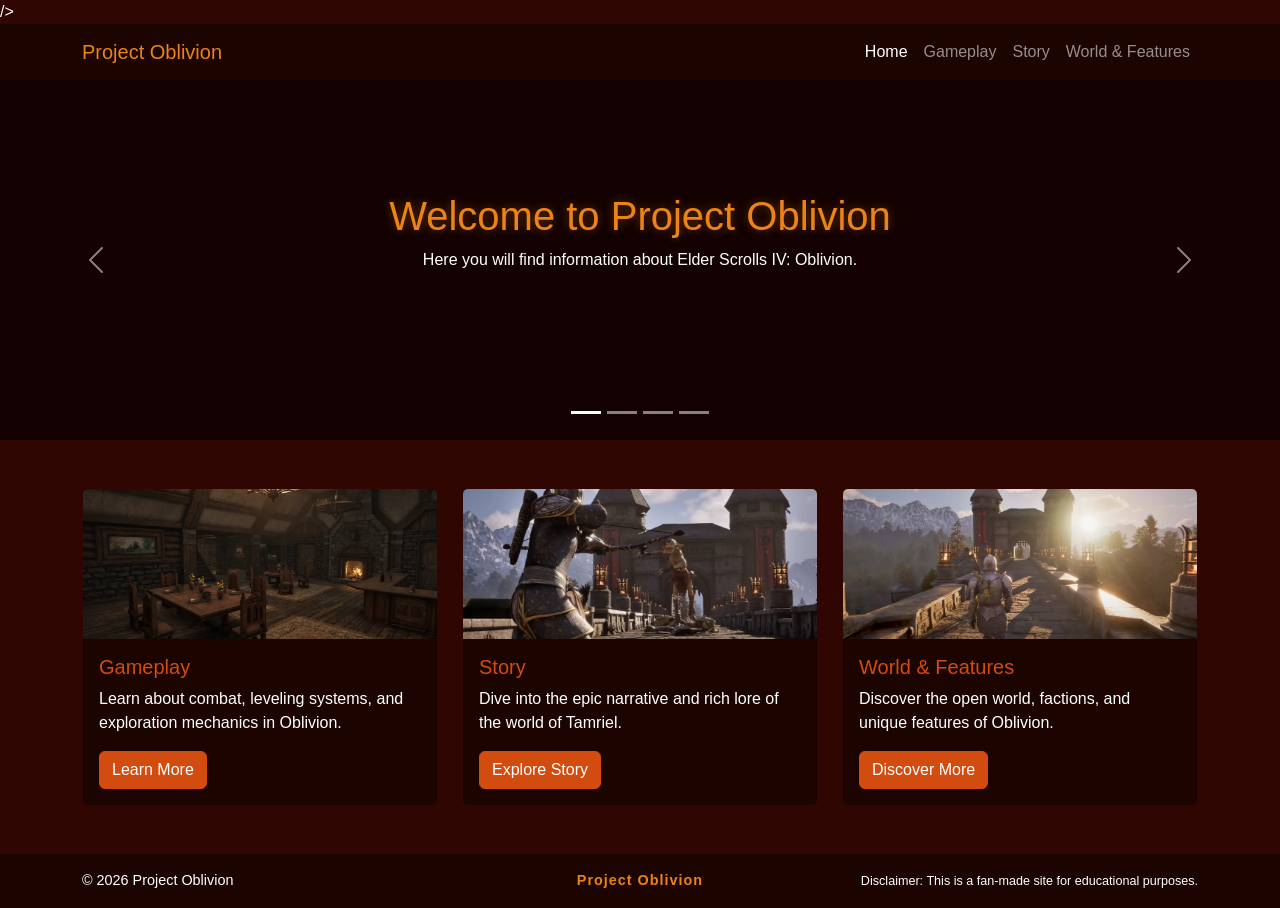
==== index.html @ f3b78ea9 "Update links to World & Features page and create the HTML file Co-authored-by: Copilot <copilot@gith" ====
<!doctype html>
<html lang="en">

<head>
  <meta charset="UTF-8" />
  <meta name="viewport" content="width=device-width, initial-scale=1.0" />
  <link href="https://cdn.jsdelivr.net/npm/bootstrap@5.3.3/dist/css/bootstrap.min.css" rel="stylesheet" />
  <link rel="stylesheet" href="style.css" />
  />

  <title>Project Oblivion</title>
</head>

<body>
  <header>
    <nav class="navbar navbar-expand-lg navbar-dark">
      <div class="container">
        <a class="navbar-brand" href="index.html">Project Oblivion</a>

        <button class="navbar-toggler" type="button" data-bs-toggle="collapse" data-bs-target="#mainNav"
          aria-controls="mainNav" aria-expanded="false" aria-label="Toggle navigation">
          <span class="navbar-toggler-icon"></span>
        </button>

        <div class="collapse navbar-collapse" id="mainNav">
          <ul class="navbar-nav ms-auto">
            <li class="nav-item">
              <a class="nav-link active" href="index.html">Home</a>
            </li>
            <li class="nav-item">
              <a class="nav-link" href="gameplay.html">Gameplay</a>
            </li>
            <li class="nav-item">
              <a class="nav-link" href="story.html">Story</a>
            </li>
            <li class="nav-item">
              <a class="nav-link" href="world&features.html">World & Features</a>
            </li>
          </ul>
        </div>
      </div>
    </nav>
  </header>

  <main>
    <section id="heroCarousel" class="carousel slide" data-bs-ride="carousel">
      <div class="carousel-indicators">
        <button type="button" data-bs-target="#heroCarousel" data-bs-slide-to="0" class="active"></button>
        <button type="button" data-bs-target="#heroCarousel" data-bs-slide-to="1"></button>
        <button type="button" data-bs-target="#heroCarousel" data-bs-slide-to="2"></button>
        <button type="button" data-bs-target="#heroCarousel" data-bs-slide-to="3"></button>
      </div>

      <div class="carousel-inner">
        <div class="carousel-item active hero-slide hero-slide-1">
          <div class="carousel-caption d-flex flex-column justify-content-center h-100">
            <h1>Welcome to Project Oblivion</h1>
            <p>
              Here you will find information about Elder Scrolls IV: Oblivion.
            </p>
          </div>
        </div>

        <div class="carousel-item hero-slide hero-slide-2">
          <div class="carousel-caption d-flex flex-column justify-content-center h-100">
            <h1>Gameplay</h1>
            <p>
              Explore the incredible gameplay features of Elder Scrolls IV:
              Oblivion.
            </p>
          </div>
        </div>

        <div class="carousel-item hero-slide hero-slide-3">
          <div class="carousel-caption d-flex flex-column justify-content-center h-100">
            <h1>Story</h1>
            <p>
              Immerse yourself in the rich lore and narrative of Elder Scrolls
              IV: Oblivion.
            </p>
          </div>
        </div>

        <div class="carousel-item hero-slide hero-slide-4">
          <div class="carousel-caption d-flex flex-column justify-content-center h-100">
            <h1>World & Features</h1>
            <p>
              Discover the vast open world and unique features of Elder
              Scrolls IV: Oblivion.
            </p>
          </div>
        </div>
      </div>

      <button class="carousel-control-prev" type="button" data-bs-target="#heroCarousel" data-bs-slide="prev">
        <span class="carousel-control-prev-icon"></span>
        <span class="visually-hidden">Previous</span>
      </button>

      <button class="carousel-control-next" type="button" data-bs-target="#heroCarousel" data-bs-slide="next">
        <span class="carousel-control-next-icon"></span>
        <span class="visually-hidden">Next</span>
      </button>
    </section>

    <section class="py-5">
      <div class="container">
        <div class="row g-4">
          <div class="col-md-4">
            <article class="card h-100 card-hover">
              <img src="images/gameplay.jpg" class="card-img-top" alt="Gameplay placeholder image" />
              <div class="card-body">
                <h5 class="card-title">Gameplay</h5>
                <p class="card-text">
                  Learn about combat, leveling systems, and exploration
                  mechanics in Oblivion.
                </p>
                <a href="gameplay.html" class="btn btn-primary">Learn More</a>
              </div>
            </article>
          </div>

          <div class="col-md-4">
            <article class="card h-100 card-hover">
              <img src="images/story.jpg" class="card-img-top" alt="Story placeholder image" />
              <div class="card-body">
                <h5 class="card-title">Story</h5>
                <p class="card-text">
                  Dive into the epic narrative and rich lore of the world of
                  Tamriel.
                </p>
                <a href="story.html" class="btn btn-primary">Explore Story</a>
              </div>
            </article>
          </div>

          <div class="col-md-4">
            <article class="card h-100 card-hover">
              <img src="images/world.jpg" class="card-img-top" alt="World and features placeholder image" />
              <div class="card-body">
                <h5 class="card-title">World & Features</h5>
                <p class="card-text">
                  Discover the open world, factions, and unique features of
                  Oblivion.
                </p>
                <a href="world&features.html" class="btn btn-primary">Discover More</a>
              </div>
            </article>
          </div>
        </div>
      </div>
    </section>
  </main>

  <footer class="text-white py-3 mt-auto">
    <div class="container">
      <div class="row align-items-center text-center text-md-start">
        <div class="col-md-4 mb-2 mb-md-0">
          <span>&copy; 2026 Project Oblivion</span>
        </div>

        <div class="col-md-4 text-md-center mb-2 mb-md-0">
          <strong>Project Oblivion</strong>
        </div>

        <div class="col-md-4 text-md-end">
          <small>
            Disclaimer: This is a fan-made site for educational purposes.
          </small>
        </div>
      </div>
    </div>
  </footer>

  <script src="https://cdn.jsdelivr.net/npm/bootstrap@5.3.3/dist/js/bootstrap.bundle.min.js"></script>
</body>

</html>
---- style.css ----
:root {
    --coffee-bean: #140300;
    --coffee-bean-2: #1C0401;
    --rich-mahogany: #300602;
    --spicy-orange: #D24C0F;
    --tiger-orange: #EC8317;
}

html, body {
    height: 100%;
    margin: 0;
}

body {
    font-family: Arial, sans-serif;
    background-color: var(--rich-mahogany);
    color: #fff;
    display: flex;
    flex-direction: column;
}

main {
    flex: 1;
}

.navbar {
    background-color: var(--coffee-bean-2);
}

.navbar-brand {
    color: var(--tiger-orange);
}

footer {
    font-size: 0.9rem;
    background-color: var(--coffee-bean-2);
    color: white;
    border-top: none;
    margin-top: 0;
}

footer strong {
    color: var(--tiger-orange);
    letter-spacing: 1px;
}

.hero-slide {
    height: 40vh;
    background-size: cover;
    background-position: center;
    position: relative;
}

.hero-slide::before {
    content: "";
    position: absolute;
    inset: 0;
    background: rgba(0, 0, 0, 0.6);
}

.carousel-caption {
    z-index: 2;
}

.carousel-caption h1 {
    color: var(--tiger-orange);
    text-shadow: 0 0 10px rgba(236, 131, 23, 0.4);
}

.hero-slide-1 { background-image: url('images/hero1.jpg'); }
.hero-slide-2 { background-image: url('images/hero2.jpg'); }
.hero-slide-3 { background-image: url('images/hero3.jpg'); }
.hero-slide-4 { background-image: url('images/hero4.jpg'); }

.card {
    background-color: var(--coffee-bean-2);
    color: white;
    border: 1px solid var(--rich-mahogany);
}

.card-img-top {
    height: 150px;
    object-fit: cover;
}

.card-title {
    color: var(--spicy-orange);
}

.card-body {
    padding: 1rem;
}

.card-hover {
    transition: transform 0.3s ease, box-shadow 0.3s ease, border-color 0.3s ease;
}

.card-hover:hover {
    transform: translateY(-8px);
    box-shadow: 0 10px 25px rgba(236, 131, 23, 0.25);
    border-color: var(--tiger-orange);
}

.modal-img {
    width: 100%;
    max-height: 200px;
    object-fit: cover;
}

.btn-primary {
    background-color: var(--spicy-orange);
    border-color: var(--spicy-orange);
}

.btn-primary:hover {
    background-color: var(--tiger-orange);
    border-color: var(--tiger-orange);
}

.list-group-item {
    background-color: var(--coffee-bean-2);
    color: white;
    border-color: var(--rich-mahogany);
}

.page-hero {
    background-color: var(--coffee-bean-2);
    color: white;
    padding: 2rem 0;
    border-bottom: 2px solid var(--spicy-orange);
}

.page-hero h1 {
    color: var(--tiger-orange);
}

.page-hero p {
    color: rgba(255, 255, 255, 0.85);
}

.content-section {
    background-color: var(--coffee-bean);
    color: white;
    padding: 4rem 0;
}

.content-section h2 {
    color: var(--tiger-orange);
}

.card-section {
    background-color: var(--rich-mahogany);
    padding: 4rem 0;
}

.theme-card {
    background-color: var(--coffee-bean-2);
    color: white;
    border: 1px solid var(--rich-mahogany);
}

.theme-card .card-title {
    color: var(--spicy-orange);
}

.theme-card .card-text {
    color: rgba(255, 255, 255, 0.85);
}

.playstyle-section {
    background-color: var(--coffee-bean);
    color: white;
}

.playstyle-card {
    background-color: var(--coffee-bean-2);
    border: 1px solid var(--rich-mahogany);
    transition: transform 0.3s ease, box-shadow 0.3s ease, border-color 0.3s ease;
}

.playstyle-card:hover {
    transform: translateY(-8px);
    box-shadow: 0 10px 25px rgba(236, 131, 23, 0.25);
    border-color: var(--tiger-orange);
}

.playstyle-title {
    color: var(--tiger-orange);
    margin-bottom: 0.75rem;
}

.playstyle-text {
    color: rgba(255, 255, 255, 0.85);
}

.playstyle-list li {
    padding: 6px 0;
    border-bottom: 1px solid var(--rich-mahogany);
    color: white;
    font-size: 0.95rem;
}

.playstyle-list li:last-child {
    border-bottom: none;
}

.story-cards .card-body {
    display: flex;
    flex-direction: column;
    height: 100%;
}

.story-cards .btn {
    margin-top: auto;
    align-self: flex-start;
}

.side-quests .theme-card {
    transition: transform 0.3s ease, box-shadow 0.3s ease;
}

.side-quests .theme-card:hover {
    transform: translateY(-8px) scale(1.05);
    box-shadow: 0 12px 30px rgba(236, 131, 23, 0.3);
    border-color: var(--tiger-orange);
}

#storyAccordion .accordion-item {
    background-color: var(--coffee-bean-2);
    border: 1px solid var(--rich-mahogany);
    margin-bottom: 10px;
    border-radius: 6px;
    overflow: hidden;
}

#storyAccordion .accordion-button {
    background-color: var(--coffee-bean-2);
    color: white;
    font-weight: 500;
    box-shadow: none;
}

#storyAccordion .accordion-button:not(.collapsed) {
    background-color: var(--rich-mahogany);
    color: var(--tiger-orange);
}

#storyAccordion .accordion-body {
    background-color: var(--coffee-bean-2);
    color: rgba(255, 255, 255, 0.85);
    border-top: 1px solid var(--rich-mahogany);
}
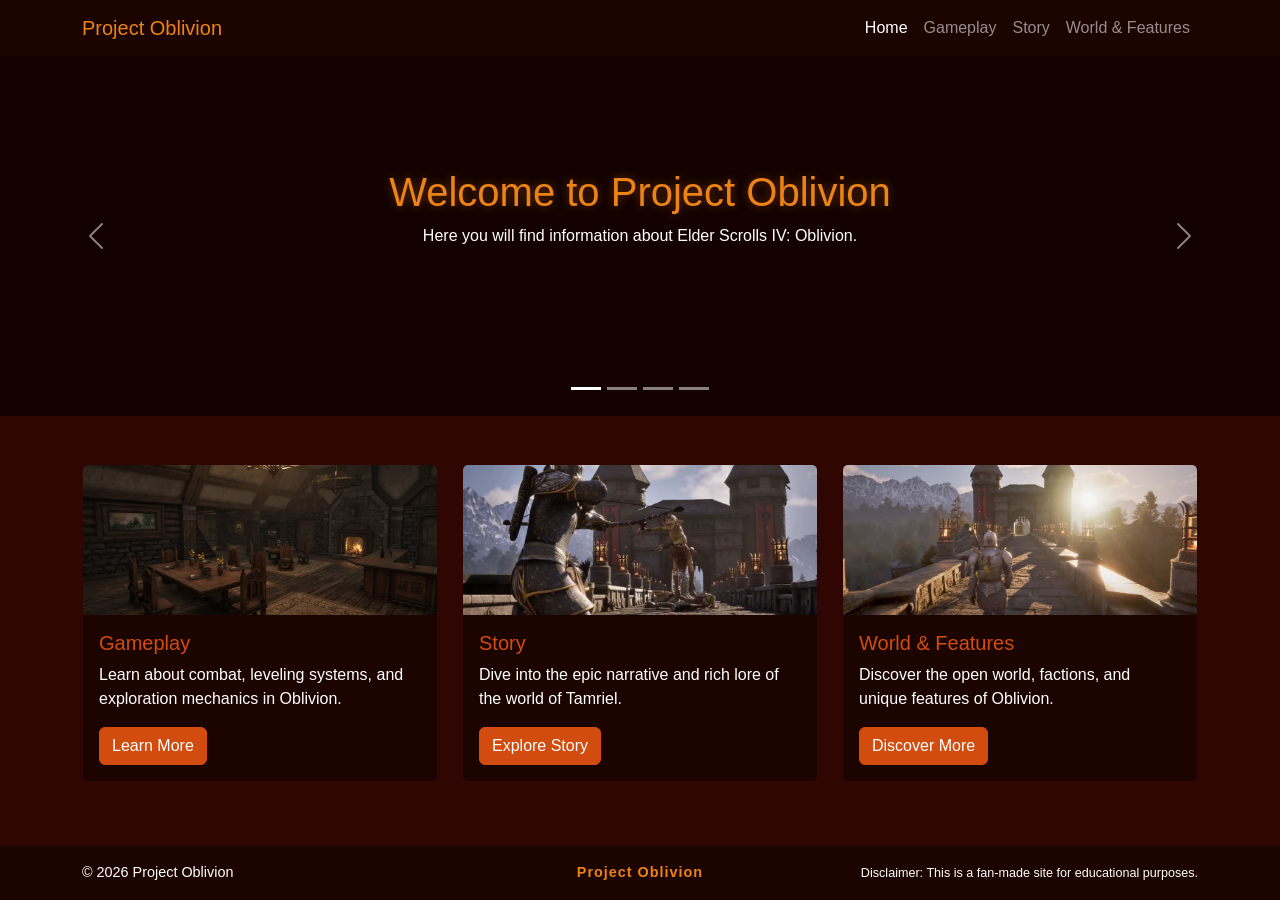
==== commit 8ac05e3b: "Fix syntax error in HTML head section by removing extraneous character" ====
--- a/index.html
+++ b/index.html
@@ -6,7 +6,6 @@
   <meta name="viewport" content="width=device-width, initial-scale=1.0" />
   <link href="https://cdn.jsdelivr.net/npm/bootstrap@5.3.3/dist/css/bootstrap.min.css" rel="stylesheet" />
   <link rel="stylesheet" href="style.css" />
-  />
 
   <title>Project Oblivion</title>
 </head>
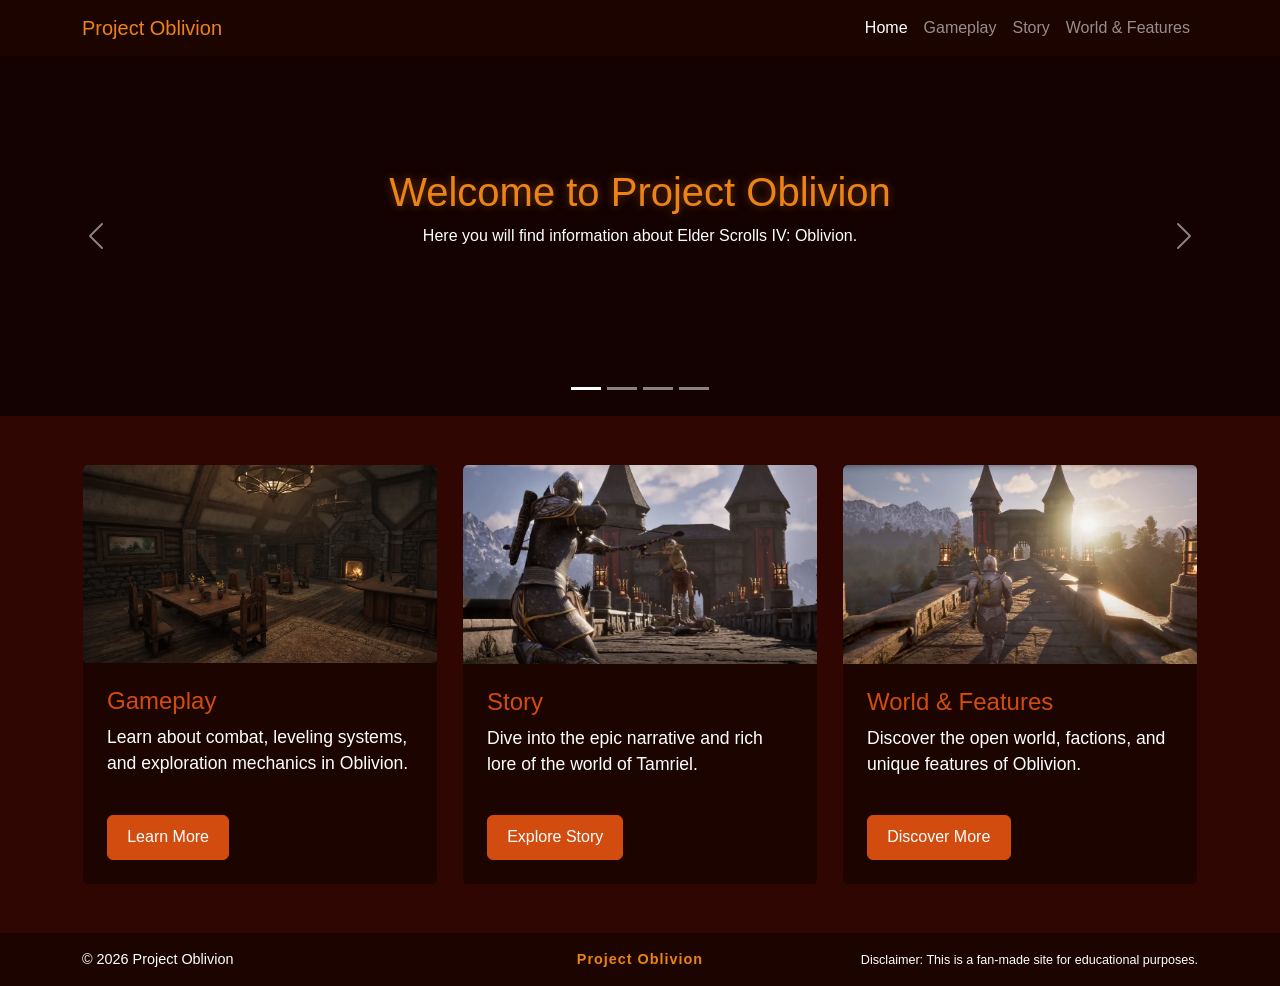
==== commit 2f0fa809: "Enhance accessibility and semantics in HTML structure and improve image alt text descriptions" ====
--- a/index.html
+++ b/index.html
@@ -1,4 +1,4 @@
-<!doctype html>
+<!DOCTYPE html>
 <html lang="en">
 
 <head>
@@ -11,20 +11,21 @@
 </head>
 
 <body>
+
   <header>
-    <nav class="navbar navbar-expand-lg navbar-dark">
+    <nav class="navbar navbar-expand-lg navbar-dark" aria-label="Main navigation">
       <div class="container">
         <a class="navbar-brand" href="index.html">Project Oblivion</a>
 
         <button class="navbar-toggler" type="button" data-bs-toggle="collapse" data-bs-target="#mainNav"
           aria-controls="mainNav" aria-expanded="false" aria-label="Toggle navigation">
-          <span class="navbar-toggler-icon"></span>
+          <span class="navbar-toggler-icon" aria-hidden="true"></span>
         </button>
 
         <div class="collapse navbar-collapse" id="mainNav">
           <ul class="navbar-nav ms-auto">
             <li class="nav-item">
-              <a class="nav-link active" href="index.html">Home</a>
+              <a class="nav-link active" href="index.html" aria-current="page">Home</a>
             </li>
             <li class="nav-item">
               <a class="nav-link" href="gameplay.html">Gameplay</a>
@@ -41,16 +42,24 @@
     </nav>
   </header>
 
-  <main>
-    <section id="heroCarousel" class="carousel slide" data-bs-ride="carousel">
+  <main id="main-content">
+
+    <section id="heroCarousel" class="carousel slide" data-bs-ride="carousel"
+      aria-label="Homepage featured content carousel" aria-roledescription="carousel">
+
       <div class="carousel-indicators">
-        <button type="button" data-bs-target="#heroCarousel" data-bs-slide-to="0" class="active"></button>
-        <button type="button" data-bs-target="#heroCarousel" data-bs-slide-to="1"></button>
-        <button type="button" data-bs-target="#heroCarousel" data-bs-slide-to="2"></button>
-        <button type="button" data-bs-target="#heroCarousel" data-bs-slide-to="3"></button>
+        <button type="button" data-bs-target="#heroCarousel" data-bs-slide-to="0" class="active"
+          aria-label="Slide 1"></button>
+
+        <button type="button" data-bs-target="#heroCarousel" data-bs-slide-to="1" aria-label="Slide 2"></button>
+
+        <button type="button" data-bs-target="#heroCarousel" data-bs-slide-to="2" aria-label="Slide 3"></button>
+
+        <button type="button" data-bs-target="#heroCarousel" data-bs-slide-to="3" aria-label="Slide 4"></button>
       </div>
 
       <div class="carousel-inner">
+
         <div class="carousel-item active hero-slide hero-slide-1">
           <div class="carousel-caption d-flex flex-column justify-content-center h-100">
             <h1>Welcome to Project Oblivion</h1>
@@ -89,69 +98,80 @@
             </p>
           </div>
         </div>
+
       </div>
 
-      <button class="carousel-control-prev" type="button" data-bs-target="#heroCarousel" data-bs-slide="prev">
-        <span class="carousel-control-prev-icon"></span>
-        <span class="visually-hidden">Previous</span>
+      <button class="carousel-control-prev" type="button" data-bs-target="#heroCarousel" data-bs-slide="prev"
+        aria-label="Previous slide">
+        <span class="carousel-control-prev-icon" aria-hidden="true"></span>
       </button>
 
-      <button class="carousel-control-next" type="button" data-bs-target="#heroCarousel" data-bs-slide="next">
-        <span class="carousel-control-next-icon"></span>
-        <span class="visually-hidden">Next</span>
+      <button class="carousel-control-next" type="button" data-bs-target="#heroCarousel" data-bs-slide="next"
+        aria-label="Next slide">
+        <span class="carousel-control-next-icon" aria-hidden="true"></span>
       </button>
+
     </section>
 
     <section class="py-5">
       <div class="container">
-        <div class="row g-4">
-          <div class="col-md-4">
+        <div class="row g-4 justify-content-center">
+
+          <div class="col-12 col-md-6 col-xl-4">
             <article class="card h-100 card-hover">
-              <img src="images/gameplay.jpg" class="card-img-top" alt="Gameplay placeholder image" />
+              <img src="images/gameplay.jpg" class="card-img-top"
+                alt="Gameplay image showing Elder Scrolls IV Oblivion combat and exploration" />
               <div class="card-body">
                 <h5 class="card-title">Gameplay</h5>
                 <p class="card-text">
-                  Learn about combat, leveling systems, and exploration
-                  mechanics in Oblivion.
+                  Learn about combat, leveling systems, and exploration mechanics in Oblivion.
                 </p>
-                <a href="gameplay.html" class="btn btn-primary">Learn More</a>
+                <a href="gameplay.html" class="btn btn-primary btn-card-bottom-left">
+                  Learn More
+                </a>
               </div>
             </article>
           </div>
 
-          <div class="col-md-4">
+          <div class="col-12 col-md-6 col-xl-4">
             <article class="card h-100 card-hover">
-              <img src="images/story.jpg" class="card-img-top" alt="Story placeholder image" />
+              <img src="images/story.jpg" class="card-img-top"
+                alt="Story image representing Elder Scrolls IV Oblivion lore and world" />
               <div class="card-body">
                 <h5 class="card-title">Story</h5>
                 <p class="card-text">
-                  Dive into the epic narrative and rich lore of the world of
-                  Tamriel.
+                  Dive into the epic narrative and rich lore of the world of Tamriel.
                 </p>
-                <a href="story.html" class="btn btn-primary">Explore Story</a>
+                <a href="story.html" class="btn btn-primary btn-card-bottom-left">
+                  Explore Story
+                </a>
               </div>
             </article>
           </div>
 
-          <div class="col-md-4">
+          <div class="col-12 col-md-6 col-xl-4">
             <article class="card h-100 card-hover">
-              <img src="images/world.jpg" class="card-img-top" alt="World and features placeholder image" />
+              <img src="images/world.jpg" class="card-img-top"
+                alt="World image showing open landscape from Elder Scrolls IV Oblivion" />
               <div class="card-body">
                 <h5 class="card-title">World & Features</h5>
                 <p class="card-text">
-                  Discover the open world, factions, and unique features of
-                  Oblivion.
+                  Discover the open world, factions, and unique features of Oblivion.
                 </p>
-                <a href="world&features.html" class="btn btn-primary">Discover More</a>
+                <a href="world&features.html" class="btn btn-primary btn-card-bottom-left">
+                  Discover More
+                </a>
               </div>
             </article>
           </div>
+
         </div>
       </div>
     </section>
+
   </main>
 
-  <footer class="text-white py-3 mt-auto">
+  <footer class="text-white py-3 mt-auto" role="contentinfo">
     <div class="container">
       <div class="row align-items-center text-center text-md-start">
         <div class="col-md-4 mb-2 mb-md-0">
--- a/style.css
+++ b/style.css
@@ -204,13 +204,13 @@
     border-bottom: none;
 }
 
-.story-cards .card-body {
+.card-body {
     display: flex;
     flex-direction: column;
     height: 100%;
 }
 
-.story-cards .btn {
+.btn-card-bottom-left {
     margin-top: auto;
     align-self: flex-start;
 }
@@ -249,4 +249,58 @@
     background-color: var(--coffee-bean-2);
     color: rgba(255, 255, 255, 0.85);
     border-top: 1px solid var(--rich-mahogany);
-}+}
+
+.modal-content {
+    background-color: var(--coffee-bean-2);
+    color: white;
+    border: 1px solid var(--rich-mahogany);
+}
+
+.modal-header {
+    border-bottom: 1px solid var(--rich-mahogany);
+}
+
+.map-card {
+    border: 2px solid var(--spicy-orange);
+    box-shadow: 0 0 20px rgba(236, 131, 23, 0.15);
+}
+
+.feature-card {
+    transition: transform 0.3s ease, box-shadow 0.3s ease;
+}
+
+.feature-card:hover {
+    transform: translateY(-10px) scale(1.04);
+    box-shadow: 0 12px 30px rgba(236, 131, 23, 0.25);
+    border-color: var(--tiger-orange);
+}
+
+.core-gameplay-section {
+    padding-top: 3.0rem;
+    padding-bottom: 3.0rem;
+}
+
+@media (min-width: 1200px) {
+    .card {
+        font-size: 1.1rem;
+    }
+
+    .card-title {
+        font-size: 1.5rem;
+    }
+
+    .card-img-top {
+        height: 220px;
+    }
+
+    .card-body {
+        padding: 1.5rem;
+    }
+
+    .btn {
+        font-size: 1rem;
+        padding: 0.6rem 1.2rem;
+    }
+}
+
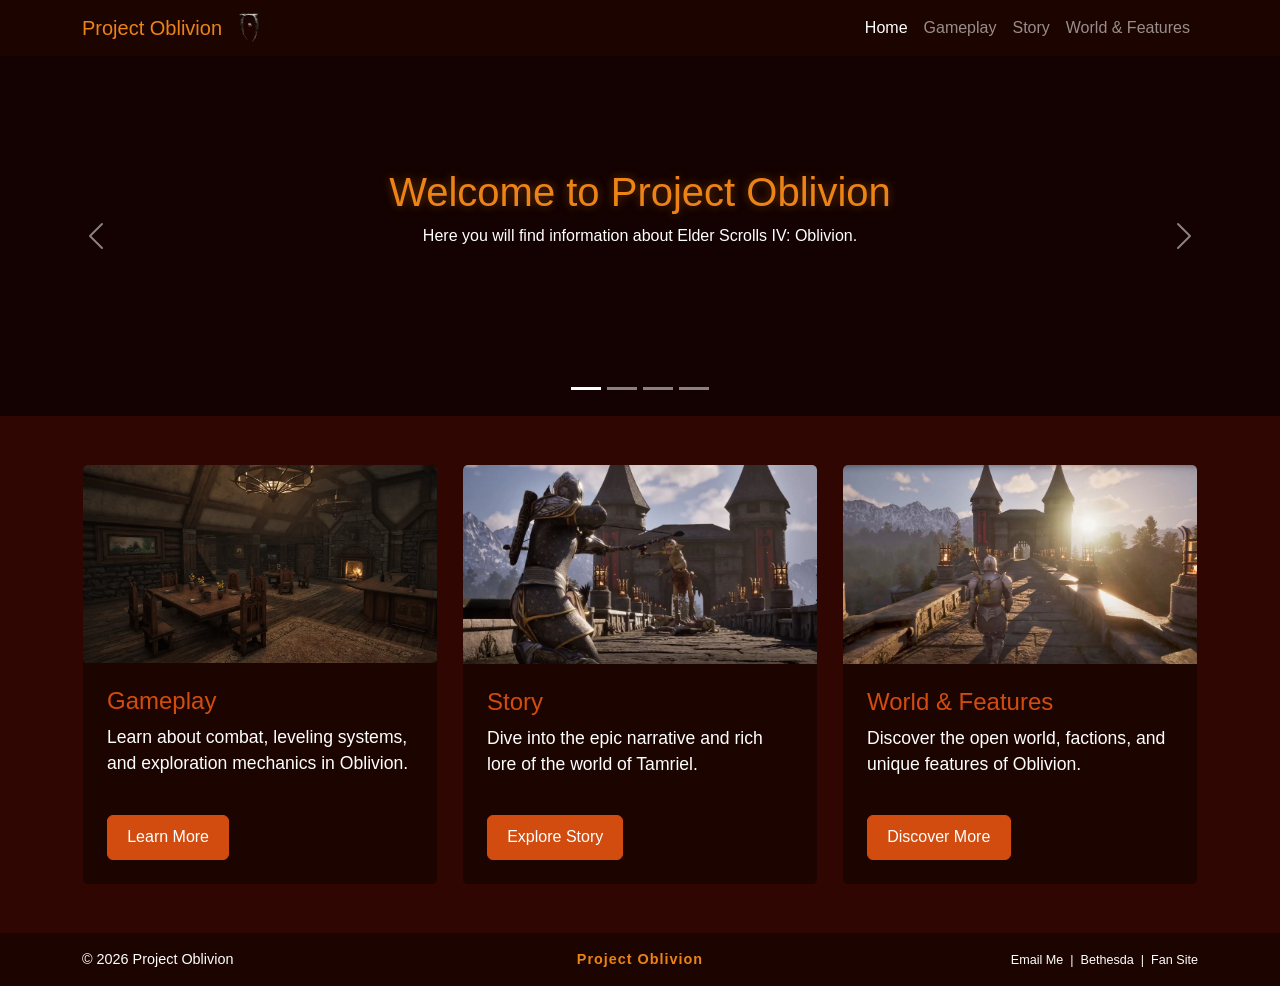
==== commit 09f7b578: "Add logo to navbar for enhanced branding; improve email link formatting" ====
--- a/index.html
+++ b/index.html
@@ -15,7 +15,10 @@
   <header>
     <nav class="navbar navbar-expand-lg navbar-dark" aria-label="Main navigation">
       <div class="container">
-        <a class="navbar-brand" href="index.html">Project Oblivion</a>
+        <a class="navbar-brand d-flex align-items-center gap-3" href="index.html">
+          Project Oblivion
+          <img src="images/logo.png" alt="Project Oblivion logo" height="30">
+        </a>
 
         <button class="navbar-toggler" type="button" data-bs-toggle="collapse" data-bs-target="#mainNav"
           aria-controls="mainNav" aria-expanded="false" aria-label="Toggle navigation">
@@ -174,6 +177,7 @@
   <footer class="text-white py-3 mt-auto" role="contentinfo">
     <div class="container">
       <div class="row align-items-center text-center text-md-start">
+
         <div class="col-md-4 mb-2 mb-md-0">
           <span>&copy; 2026 Project Oblivion</span>
         </div>
@@ -184,9 +188,19 @@
 
         <div class="col-md-4 text-md-end">
           <small>
-            Disclaimer: This is a fan-made site for educational purposes.
+            <a href="mailto:jakelynch9320@gmail.com?subject=Oblivion%20Website%20Query"
+              class="text-white text-decoration-none">
+              Email Me
+            </a>
+            &nbsp;|&nbsp;
+            <a href="https://bethesda.net" target="_blank" rel="noopener" class="text-white text-decoration-none">
+              Bethesda
+            </a>
+            &nbsp;|&nbsp;
+            <span>Fan Site</span>
           </small>
         </div>
+
       </div>
     </div>
   </footer>
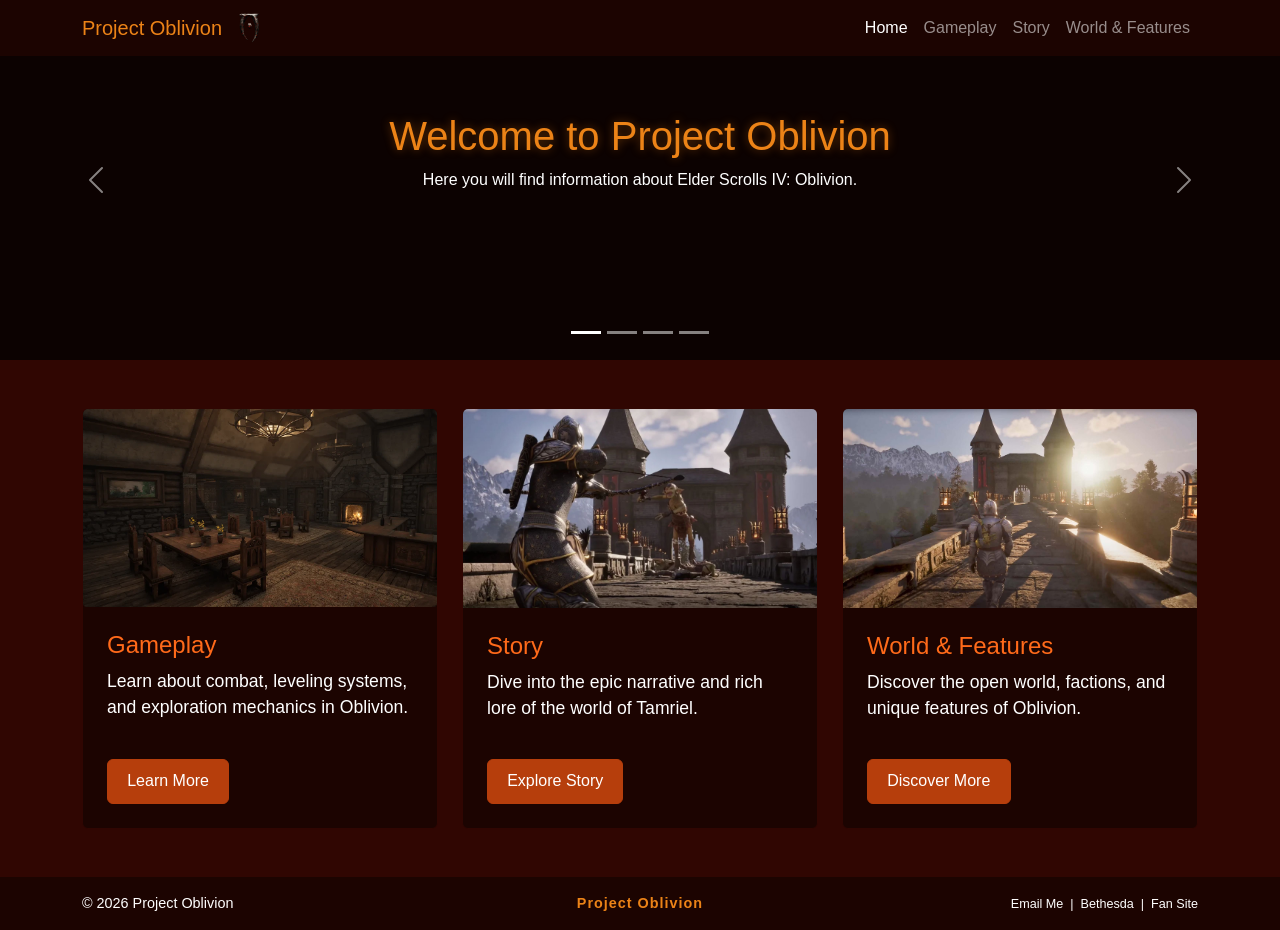
==== commit c45e1d8c: "Make navbar fixed-top for consistent navigation across pages" ====
--- a/index.html
+++ b/index.html
@@ -13,7 +13,7 @@
 <body>
 
   <header>
-    <nav class="navbar navbar-expand-lg navbar-dark" aria-label="Main navigation">
+    <nav class="navbar navbar-expand-lg navbar-dark fixed-top" aria-label="Main navigation">
       <div class="container">
         <a class="navbar-brand d-flex align-items-center gap-3" href="index.html">
           Project Oblivion
--- a/style.css
+++ b/style.css
@@ -2,11 +2,12 @@
     --coffee-bean: #140300;
     --coffee-bean-2: #1C0401;
     --rich-mahogany: #300602;
-    --spicy-orange: #D24C0F;
+    --spicy-orange: #FF6A1A;;
     --tiger-orange: #EC8317;
 }
 
-html, body {
+html,
+body {
     height: 100%;
     margin: 0;
 }
@@ -44,6 +45,11 @@
     letter-spacing: 1px;
 }
 
+footer a {
+  color: #ffffff;
+  text-decoration: underline;
+}
+
 .hero-slide {
     height: 40vh;
     background-size: cover;
@@ -55,7 +61,7 @@
     content: "";
     position: absolute;
     inset: 0;
-    background: rgba(0, 0, 0, 0.6);
+    background: rgba(0, 0, 0, 0.75);
 }
 
 .carousel-caption {
@@ -67,10 +73,21 @@
     text-shadow: 0 0 10px rgba(236, 131, 23, 0.4);
 }
 
-.hero-slide-1 { background-image: url('images/hero1.jpg'); }
-.hero-slide-2 { background-image: url('images/hero2.jpg'); }
-.hero-slide-3 { background-image: url('images/hero3.jpg'); }
-.hero-slide-4 { background-image: url('images/hero4.jpg'); }
+.hero-slide-1 {
+    background-image: url('images/hero1.jpg');
+}
+
+.hero-slide-2 {
+    background-image: url('images/hero2.jpg');
+}
+
+.hero-slide-3 {
+    background-image: url('images/hero3.jpg');
+}
+
+.hero-slide-4 {
+    background-image: url('images/hero4.jpg');
+}
 
 .card {
     background-color: var(--coffee-bean-2);
@@ -108,8 +125,9 @@
 }
 
 .btn-primary {
-    background-color: var(--spicy-orange);
-    border-color: var(--spicy-orange);
+  background-color: #b63e0c;
+  border-color: #b63e0c;
+  color: #fff;
 }
 
 .btn-primary:hover {
@@ -164,7 +182,7 @@
 }
 
 .theme-card .card-text {
-    color: rgba(255, 255, 255, 0.85);
+  color: #e6e6e6;
 }
 
 .playstyle-section {
@@ -215,6 +233,11 @@
     align-self: flex-start;
 }
 
+.btn-close {
+    filter: invert(1);
+    opacity: 1;
+}
+
 .side-quests .theme-card {
     transition: transform 0.3s ease, box-shadow 0.3s ease;
 }
@@ -281,6 +304,75 @@
     padding-bottom: 3.0rem;
 }
 
+.accordion-button:focus {
+    outline-offset: 4px !important;
+    background: #0d6efd !important;
+    color: black !important;
+}
+
+.custom-table {
+    border: 2px solid var(--rich-mahogany) !important;
+    border-collapse: separate;
+    border-spacing: 0;
+    border-radius: 6px;
+    overflow: hidden;
+}
+
+
+.custom-table thead {
+    background-color: var(--coffee-bean);
+    border-bottom: 2px solid var(--spicy-orange);
+}
+
+.custom-table thead th {
+    color: var(--tiger-orange);
+    border-color: var(--rich-mahogany) !important;
+}
+
+.custom-table tbody tr {
+    background-color: var(--coffee-bean-2);
+    color: white;
+    border-color: var(--rich-mahogany);
+    transition: background-color 0.2s ease;
+}
+
+.custom-table tbody tr:hover {
+    background-color: rgba(236, 131, 23, 0.12);
+}
+
+.custom-table td,
+.custom-table thead th {
+    background-color: var(--coffee-bean) !important;
+    color: var(--tiger-orange) !important;
+    border-color: var(--rich-mahogany) !important;
+    padding: 1rem;
+}
+
+.custom-table.table-striped>tbody>tr:nth-of-type(odd)>* {
+    background-color: rgba(0, 0, 0, 0.08);
+    color: white;
+}
+
+.map-card {
+    border: 2px solid var(--spicy-orange);
+    box-shadow: 0 0 20px rgba(236, 131, 23, 0.15);
+    overflow: hidden;
+}
+
+.map-card img {
+    width: 100%;
+    height: 70vh;
+    object-fit: contain;
+    display: block;
+}
+
+@media (max-width: 768px) {
+    .map-card img {
+        max-height: 280px;
+        object-fit: contain;
+    }
+}
+
 @media (min-width: 1200px) {
     .card {
         font-size: 1.1rem;
@@ -302,5 +394,4 @@
         font-size: 1rem;
         padding: 0.6rem 1.2rem;
     }
-}
-
+}
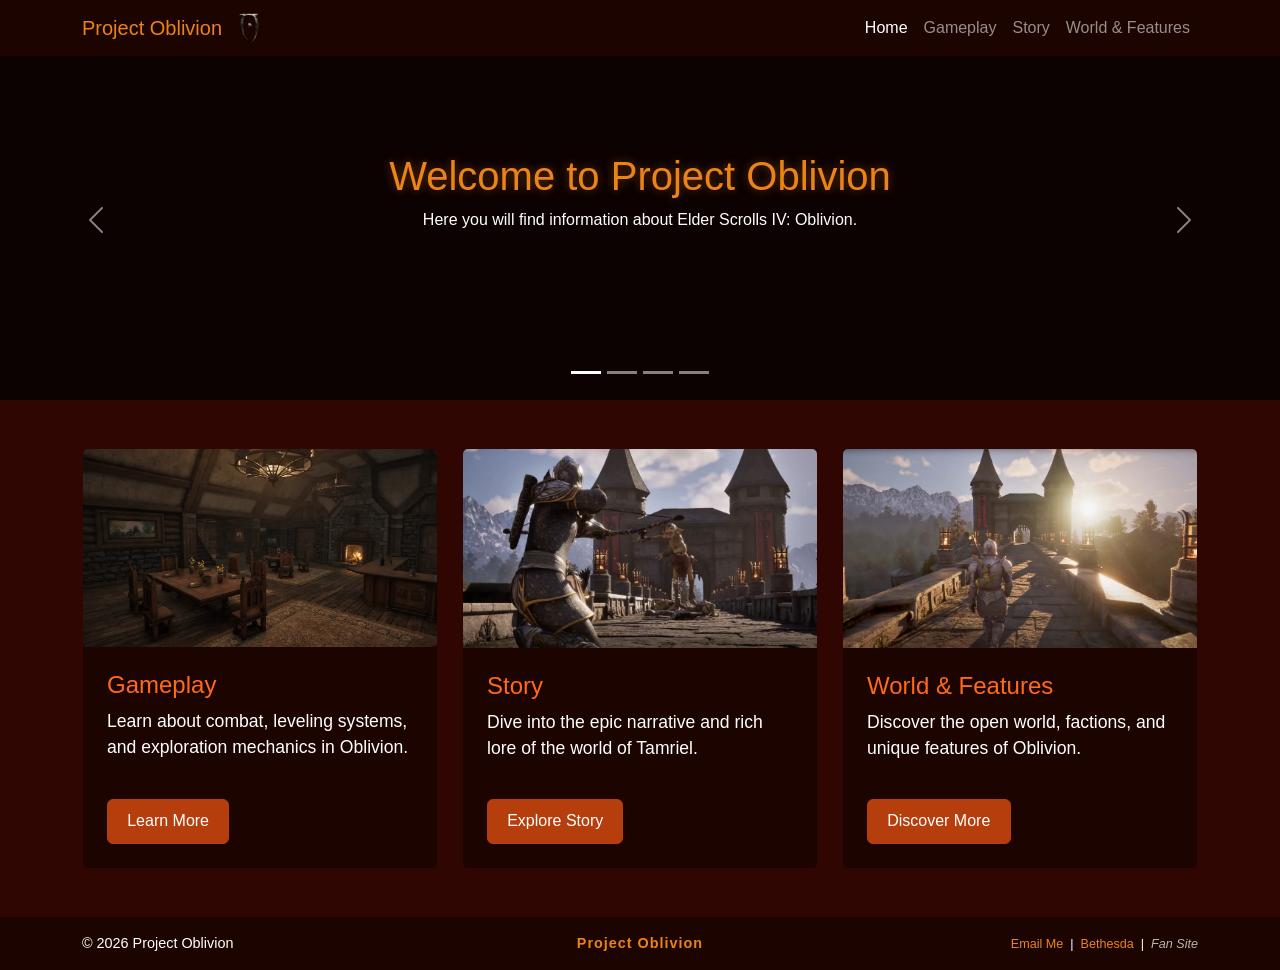
==== commit a4f79132: "Refactor footer structure for improved accessibility and consistency across pages" ====
--- a/index.html
+++ b/index.html
@@ -74,7 +74,7 @@
 
         <div class="carousel-item hero-slide hero-slide-2">
           <div class="carousel-caption d-flex flex-column justify-content-center h-100">
-            <h1>Gameplay</h1>
+            <h2>Gameplay</h2>
             <p>
               Explore the incredible gameplay features of Elder Scrolls IV:
               Oblivion.
@@ -84,7 +84,7 @@
 
         <div class="carousel-item hero-slide hero-slide-3">
           <div class="carousel-caption d-flex flex-column justify-content-center h-100">
-            <h1>Story</h1>
+            <h2>Story</h2>
             <p>
               Immerse yourself in the rich lore and narrative of Elder Scrolls
               IV: Oblivion.
@@ -94,7 +94,7 @@
 
         <div class="carousel-item hero-slide hero-slide-4">
           <div class="carousel-caption d-flex flex-column justify-content-center h-100">
-            <h1>World & Features</h1>
+            <h2>World & Features</h2>
             <p>
               Discover the vast open world and unique features of Elder
               Scrolls IV: Oblivion.
@@ -125,7 +125,7 @@
               <img src="images/gameplay.jpg" class="card-img-top"
                 alt="Gameplay image showing Elder Scrolls IV Oblivion combat and exploration" />
               <div class="card-body">
-                <h5 class="card-title">Gameplay</h5>
+                <h3 class="card-title">Gameplay</h3>
                 <p class="card-text">
                   Learn about combat, leveling systems, and exploration mechanics in Oblivion.
                 </p>
@@ -141,7 +141,7 @@
               <img src="images/story.jpg" class="card-img-top"
                 alt="Story image representing Elder Scrolls IV Oblivion lore and world" />
               <div class="card-body">
-                <h5 class="card-title">Story</h5>
+                <h3 class="card-title">Story</h3>
                 <p class="card-text">
                   Dive into the epic narrative and rich lore of the world of Tamriel.
                 </p>
@@ -157,7 +157,7 @@
               <img src="images/world.jpg" class="card-img-top"
                 alt="World image showing open landscape from Elder Scrolls IV Oblivion" />
               <div class="card-body">
-                <h5 class="card-title">World & Features</h5>
+                <h3 class="card-title">World & Features</h3>
                 <p class="card-text">
                   Discover the open world, factions, and unique features of Oblivion.
                 </p>
@@ -176,32 +176,33 @@
 
   <footer class="text-white py-3 mt-auto" role="contentinfo">
     <div class="container">
-      <div class="row align-items-center text-center text-md-start">
-
-        <div class="col-md-4 mb-2 mb-md-0">
-          <span>&copy; 2026 Project Oblivion</span>
-        </div>
-
-        <div class="col-md-4 text-md-center mb-2 mb-md-0">
-          <strong>Project Oblivion</strong>
-        </div>
-
-        <div class="col-md-4 text-md-end">
-          <small>
-            <a href="mailto:jakelynch9320@gmail.com?subject=Oblivion%20Website%20Query"
-              class="text-white text-decoration-none">
-              Email Me
-            </a>
-            &nbsp;|&nbsp;
-            <a href="https://bethesda.net" target="_blank" rel="noopener" class="text-white text-decoration-none">
-              Bethesda
-            </a>
-            &nbsp;|&nbsp;
-            <span>Fan Site</span>
-          </small>
-        </div>
-
-      </div>
+
+      <nav aria-label="Footer links">
+        <div class="row align-items-center text-center text-md-start">
+
+          <div class="col-md-4 mb-2 mb-md-0">
+            <span>&copy; 2026 Project Oblivion</span>
+          </div>
+
+          <div class="col-md-4 text-md-center mb-2 mb-md-0">
+            <strong>Project Oblivion</strong>
+          </div>
+
+          <div class="col-md-4 text-md-end">
+            <small>
+              <a class="footer-link" href="mailto:...">Email Me</a>
+              &nbsp;|&nbsp;
+              <a class="footer-link" href="https://bethesda.net" target="_blank" rel="noopener">
+                Bethesda
+              </a>
+              &nbsp;|&nbsp;
+              <span class="footer-text">Fan Site</span>
+            </small>
+          </div>
+
+        </div>
+      </nav>
+
     </div>
   </footer>
 
--- a/style.css
+++ b/style.css
@@ -2,7 +2,8 @@
     --coffee-bean: #140300;
     --coffee-bean-2: #1C0401;
     --rich-mahogany: #300602;
-    --spicy-orange: #FF6A1A;;
+    --spicy-orange: #FF6A1A;
+    ;
     --tiger-orange: #EC8317;
 }
 
@@ -10,6 +11,7 @@
 body {
     height: 100%;
     margin: 0;
+    padding-top: 20px;
 }
 
 body {
@@ -46,8 +48,25 @@
 }
 
 footer a {
-  color: #ffffff;
-  text-decoration: underline;
+    color: #ffffff;
+    text-decoration: underline;
+}
+
+.footer-link {
+    color: var(--tiger-orange);
+    text-decoration: none;
+    font-weight: 500;
+    transition: color 0.2s ease, text-shadow 0.2s ease;
+}
+
+.footer-link:hover {
+    color: var(--spicy-orange);
+    text-shadow: 0 0 8px rgba(236, 131, 23, 0.4);
+}
+
+.footer-text {
+    color: rgba(255, 255, 255, 0.7);
+    font-style: italic;
 }
 
 .hero-slide {
@@ -125,9 +144,9 @@
 }
 
 .btn-primary {
-  background-color: #b63e0c;
-  border-color: #b63e0c;
-  color: #fff;
+    background-color: #b63e0c;
+    border-color: #b63e0c;
+    color: #fff;
 }
 
 .btn-primary:hover {
@@ -182,7 +201,7 @@
 }
 
 .theme-card .card-text {
-  color: #e6e6e6;
+    color: #e6e6e6;
 }
 
 .playstyle-section {
@@ -274,6 +293,10 @@
     border-top: 1px solid var(--rich-mahogany);
 }
 
+#storyAccordion .accordion-button::after {
+    filter: invert(1);
+}
+
 .modal-content {
     background-color: var(--coffee-bean-2);
     color: white;
@@ -304,10 +327,16 @@
     padding-bottom: 3.0rem;
 }
 
-.accordion-button:focus {
-    outline-offset: 4px !important;
-    background: #0d6efd !important;
-    color: black !important;
+#storyAccordion .accordion-button:hover {
+    background-color: var(--rich-mahogany);
+    color: var(--tiger-orange);
+}
+
+#storyAccordion .accordion-button:focus {
+    background-color: var(--coffee-bean-2);
+    color: var(--tiger-orange);
+    box-shadow: 0 0 0 0.25rem rgba(236, 131, 23, 0.35);
+    outline: none;
 }
 
 .custom-table {
